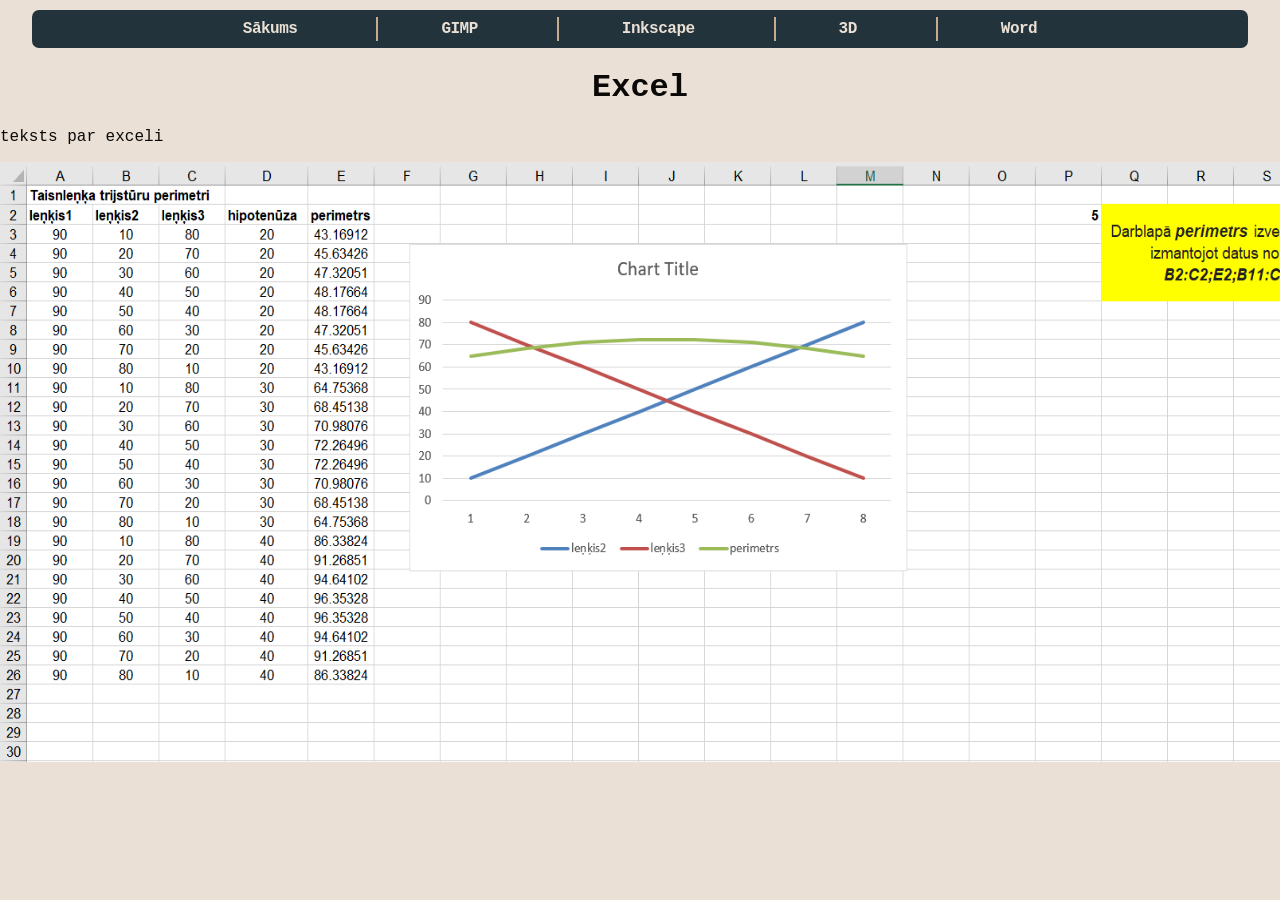
==== excel.html @ 3c7b871f "" ====
<!DOCTYPE html>

<html>
    <head>
        <title>kpurviskis</title>
        <link rel="stylesheet" href="css/styles.css">
        <meta charset="UTF-8">
        <meta name="viewport" content="width=device-width, initial-scale=1.0">
    </head>
    <body>
        <header>
            <nav>
                <ul>
                    <!--Navigācijas izvēlne-->
                    <li><a href="index.html">Sākums</a></li>
                    <li><a href="GIMP.html">GIMP</a></li>
                    <li><a href="inkscape.html">Inkscape</a></li>
                    <li><a href="3d.html">3D</a></li>
                    <li><a href="word.html">Word</a></li>
                </ul>
            </nav>
        </header>
    <body>
        <h1>Excel</h1>
        
        <p>teksts par exceli</p>
        <img src="images/excel_darbs.png" style="height:600px;width:1500px"><!-- comment -->
    </body>
</html>
---- css/styles.css ----
/* ----------------------------------- */
/* General Styles (Body, HTML) */
/* ----------------------------------- */
body {
  font-family: 'Roboto Mono', monospace;
  background-color: #EAE0D5;
  color: #0A0908;
  margin: 0;
  padding: 0;
}

html {
  scroll-behavior: smooth;
}

/* ----------------------------------- */
/* Header and Navigation */
/* ----------------------------------- */
header {
  background-color: #22333B;
  padding: 5px 0;
  width: 95%;
  margin: 10px auto;
  border-radius: 7px;
}

nav {
  padding: 5px;
}

nav ul {
  list-style-type: none;
  padding: 0;
  margin: 0;
  display: flex;
  justify-content: center;
  letter-spacing: 1px;
  gap: 9rem;
  align-items: center;
}

nav li {
  margin: 0;
  position: relative;
  display: flex;
  align-items: center;
  justify-content: center;
}

nav li + li::before {
  content: "";
  position: absolute;
  left: -4rem;
  top: 50%;
  transform: translate(-50%, -50%);
  height: 1.5em;
  width: 2px;
  background-color: #C6AC8F;
}

nav a {
  color: #EAE0D5;
  text-decoration: none;
  letter-spacing: -0.5px;
  font-weight: bold;
  transition: transform 0.2s ease;
  display: inline-block;
}

nav a:hover {
  transform: scale(1.3);
}

/* ----------------------------------- */
/* Containers and Layouts */
/* ----------------------------------- */
.container {
  padding: 2rem;
  max-width: 1200px;
  margin: 0 auto;
}

.grid {
  display: grid;
  grid-template-columns: repeat(2, 1fr);
  gap: 2rem;
  padding: 2rem;
  max-width: 1200px;
  margin: 0 auto;
}

/* ----------------------------------- */
/* Grid Items (Gallery Cards) */
/* ----------------------------------- */
.grid-item {
  position: relative;
  overflow: hidden;
  background-color: #5E503F;
  padding: 0;
  height: 400px;
  transition: all 0.3s ease;
  border-radius: 10px;
}

.grid-item img {
  width: 100%;
  height: 100%;
  display: block;
  object-fit: cover;
  transition: all 0.3s ease;
}

.image-text {
  position: absolute;
  bottom: 0;
  left: 0;
  right: 0;
  background-color: rgba(34, 51, 59, 0.8);
  color: #EAE0D5;
  padding: 1rem;
  text-align: center;
  transform: translateY(100%);
  transition: transform 0.3s ease;
  font-weight: bold;
}

.grid-item:hover {
  transform: scale(1.05);
  z-index: 1;
}

.grid-item:hover img {
  opacity: 1;
}

.grid-item:hover .image-text {
  transform: translateY(0);
}

.grid:has(.grid-item:hover) .grid-item:not(:hover) img {
  filter: blur(3px) brightness(0.7);
  opacity: 0.7;
}

/* ----------------------------------- */
/* Flip Card (Back/Front) */
/* ----------------------------------- */
.flip-card {
  width: 100%;
  height: 100%;
  perspective: 1000px;
}

.flip-card-inner {
  position: relative;
  width: 100%;
  height: 100%;
  transition: transform 0.6s;
  transform-style: preserve-3d;
}


.grid-item.flipped .flip-card-inner {
  transform: rotateY(180deg);
}

.flip-card-front, .flip-card-back {
  position: absolute;
  width: 100%;
  height: 100%;
  backface-visibility: hidden;
  border-radius: 10px;
  overflow: hidden;
}

.flip-card-front img {
  width: 100%;
  height: 100%;
  object-fit: cover;
}

.flip-card-front {
  background-color: #5E503F;
}

.flip-card-back {
  background-color: #22333B;
  color: #EAE0D5;
  transform: rotateY(180deg);
  display: flex;
  align-items: center;
  justify-content: center;
  padding: 1rem;
  text-align: center;
  font-weight: bold;
  font-size: 0.9rem;
  
}

.flip-icon {
  position: absolute;
  top: 10px;
  right: 10px;
  font-size: 1.5rem;
  color: white;
  background-color: rgba(0,0,0,0.3);
  padding: 5px 8px;
  border-radius: 50%;
  pointer-events: none;
}

/* ----------------------------------- */
/* Timeline Section */
/* ----------------------------------- */
.timeline {
  position: relative;
  max-width: 1200px;
  margin: 8rem auto 4rem;
  padding: 2rem 0;
}

.timeline-line {
  position: absolute;
  left: 50%;
  top: 0;
  bottom: 0;
  width: 4px;
  background: linear-gradient(to bottom, #5E503F, #C6AC8F);
  transform: translateX(-50%);
  box-shadow: 0 0 10px rgba(94, 80, 63, 0.3);
}

.timeline-item {
  position: relative;
  margin-bottom: 12rem;
  display: flex;
  justify-content: center;
  align-items: center;
  opacity: 0;
  transform: translateY(50px);
  transition: all 0.8s ease;
}

.timeline-item.visible {
  opacity: 1;
  transform: translateY(0);
}

.month {
  position: absolute;
  left: 50%;
  transform: translateX(-50%);
  background-color: #22333B;
  color: #EAE0D5;
  padding: 0.8rem 0.9rem;
  border-radius: 25px;
  font-weight: bold;
  font-size: 1rem;
  z-index: 1;
  cursor: pointer;
  transition: all 0.3s ease;
  box-shadow: 0 4px 6px rgba(0, 0, 0, 0.1);
}

.timeline-item:hover .year {
  background-color: #5E503F;
  transform: translateX(-50%) scale(1.05);
  box-shadow: 0 6px 8px rgba(0, 0, 0, 0.2);
}

.event {
  position: relative; /* instead of absolute */
  width: 350px;
  padding: 1.5rem;
  background-color: rgba(34, 51, 59, 0.95);
  color: #EAE0D5;
  border-radius: 15px;
  box-shadow: 0 4px 15px rgba(0, 0, 0, 0.2);
  backdrop-filter: blur(5px);
  opacity: 1;
  visibility: visible;
  transition: all 0.3s ease;
  transform: translateX(0);
}


.timeline-item {
  display: flex;
  justify-content: space-between; /* instead of center */
  align-items: flex-start;
  margin-bottom: 2rem;
}

.timeline-item:nth-child(odd) .event {
  margin-left: 70px; /* move slightly right */
}

.timeline-item:nth-child(even) .event {
  margin-right: 70px; /* move slightly left */
}


.timeline-item:nth-child(even) {
  flex-direction: row-reverse;
}


.timeline-item:hover .event {
  transform: scale(1.03);
  box-shadow: 0 8px 20px rgba(0, 0, 0, 0.3);
}

.event h3 {
  margin-top: 0;
  color: #C6AC8F;
  font-size: 1.4rem;
  margin-bottom: 1rem;
  border-bottom: 2px solid #C6AC8F;
  padding-bottom: 0.5rem;
}

.event p {
  margin-bottom: 0;
  line-height: 1.6;
  font-size: 1.1rem;
}

.about-isuma {
  margin: 4rem 0;
}

.isuma-box{
  display:flex;
  justify-content:space-between;
  align-items:center;
  background-color:#5E503F;
  color:#EAE0D5;
  padding:2rem;
  border-radius:15px;
  gap:2rem;
  flex-wrap:wrap;
}

.teksts-isuma {
  flex: 2;
  font-size: 1.2rem;
}

.author-img img {
  width: 150px;
  height: 150px;
  border-radius: 10px;
  object-fit: cover;
  border: 3px solid #C6AC8F;
}

/* ----------------------------------- */
/* Reviews Section */
/* ----------------------------------- */
.reviews h2 {
  text-align: center;
  font-size: 2rem;
  margin-top: 3rem;
  color: #22333B;
}

.reviewers-grid {
  display: flex;
  flex-wrap: wrap;
  justify-content: center;
  gap: 2rem;
  margin-top: 2rem;
}

.reviewer {
  background-color: #22333B;
  color: #EAE0D5;
  border-radius: 15px;
  padding: 2rem;
  max-width: 500px;
  flex: 1 1 400px;
  display: flex;
  flex-direction: column;
  align-items: center;
  box-shadow: 0 4px 12px rgba(0, 0, 0, 0.2);
  transition: transform 0.3s ease;
}

.reviewer:hover {
  transform: scale(1.03);
}

.reviewer img {
  width: 120px;
  height: 120px;
  object-fit: cover;
  border-radius: 50%;
  border: 3px solid #C6AC8F;
  margin-bottom: 1rem;
}

.reviewer-text h3 {
  margin: 0.5rem 0 0;
  font-size: 1.2rem;
  color: #C6AC8F;
}

.reviewer-text em {
  font-style: italic;
  font-size: 1rem;
  color: #EAE0D5;
}

.reviewer-text p {
  margin: 0.5rem 0;
  line-height: 1.5;
  font-size: 1.05rem;
  text-align: left;
}

/* ----------------------------------- */
/* Hero Section with Cards */
/* ----------------------------------- */
.hero-section {
  display: flex;
  align-items: center;
  justify-content: center;
  gap: 2rem;
  max-width: 1400px;
  margin: 5rem auto;
  padding: 2rem;
  height: 600px;
  position: relative;
}

.hero-cards-wrapper {
  width: 100%;
  max-width: 1000px;
  height: 100%;
  overflow: hidden;
  display: flex;
  align-items: center;
  justify-content: center;
}

.hero-card {
  background-color: #5E503F;
  color: #EAE0D5;
  border-radius: 20px;
  padding: 2rem;
  display: none;
  flex-direction: column;
  align-items: center;
  width: 100%;
  min-height: 400px;
  text-align: center;
  animation: fade 0.5s ease-in-out;
}

.hero-card.active {
  display: flex;
}

.hero-name {
  font-size: 2.5rem;
  color: #C6AC8F;
  margin: 0 0 1.5rem;
}

.hero-bottom {
  display: flex;
  align-items: flex-start;
  gap: 2rem;
  width: 100%;
}
nav a.active {
  color: #C6AC8F; /* or a different color you want for the active page */
  transform: scale(1.2);
  text-decoration: underline;
}

.hero-bottom img {
  width: 180px;
  height: 220px;
  object-fit: cover;
  border-radius: 10px;
  border: 4px solid #C6AC8F;
}
.hero-description p {
  font-size: 1.3rem;
  line-height: 1.6;
}

.hero-description blockquote {
  font-size: 1.3rem;
}

.hero-description {
  flex: 1;
  text-align: left;
  overflow-y: auto;
  max-height: 450px;
  padding-right: 1rem;
}

.hero-description h3 {
  margin-top: 1rem;
  color: #C6AC8F;
  font-size: 1.6rem;
}

.hero-description ul {
  padding-left: 1.2rem;
  margin-top: 0.5rem;
}

.hero-description li {
  margin-bottom: 0.7rem;
  font-size: 1.3rem;
}

.hero-description blockquote {
  background: #EAE0D5;
  color: #22333B;
  padding: 0.8rem 1.2rem;
  border-left: 5px solid #C6AC8F;
  margin: 1rem 0;
  font-style: italic;
}

/* Arrows for Hero Cards */
.arrow {
  background: none;
  border: none;
  color: #22333B;
  font-size: 3.5rem;
  cursor: pointer;
  transition: color 0.3s ease;
}

.arrow:hover {
  color: #C6AC8F;
}

.left-arrow {
  margin-right: 1rem;
}

.right-arrow {
  margin-left: 1rem;
}

/* Dots for Hero Cards */
.dots-container {
  position: absolute;
  bottom: 20px;
  display: flex;
  gap: 10px;
  justify-content: center;
  width: 100%;
}

.dot {
  width: 12px;
  height: 12px;
  background-color: gray;
  border-radius: 50%;
  opacity: 0.5;
  transition: all 0.3s ease;
  cursor: pointer;
}

.dot.active {
  background-color: #C6AC8F;
  opacity: 1;
}

/* ----------------------------------- */
/* Animations */
/* ----------------------------------- */
@keyframes fade {
  from { opacity: 0; }
  to { opacity: 1; }
}

.fade-in {
  animation: fadeIn 0.5s forwards;
}

.fade-out {
  animation: fadeOut 0.5s forwards;
}

@keyframes fadeIn {
  from { opacity: 0; transform: translateX(30px); }
  to { opacity: 1; transform: translateX(0); }
}

@keyframes fadeOut {
  from { opacity: 1; transform: translateX(0); }
  to { opacity: 0; transform: translateX(-30px); }
}

/* Small Helper */
.page-number {
  font-size: 0.9em;
  font-style: italic;
  color: #C6AC8F;
}

.read-more-btn {
  margin-top: 1rem;
  background-color: #5E503F;
  color: #EAE0D5;
  border: none;
  padding: 0.6rem 1.2rem;
  border-radius: 20px;
  font-weight: bold;
  cursor: pointer;
  transition: background-color 0.3s, transform 0.3s;
  font-size: 1rem;
}

.read-more-btn:hover {
  background-color: #C6AC8F;
  color: #22333B;
  transform: scale(1.05);
}
  
a {
  color: #C6AC8F;
  text-decoration: underline;
}

a:hover {
  color: #a0896c;
  text-decoration: none;
}
h1 {
  text-align: center;
}

blockquote {
  background: #EAE0D5;
  color: #22333B;
  padding: 0.8rem 1.2rem;
  border-left: 5px solid #C6AC8F;
  margin: 1rem 0;
  font-style: italic;
  font-size: 1.1rem;
}

.back-text {
  text-align: center;
}

.back-text strong {
  display: block;
  font-weight: bold;
  margin-bottom: 10px;
}


.flip-card-back {
  display: flex;
  flex-direction: column;
  align-items: center;
  justify-content: flex-start;
  padding: 20px;
  text-align: center;
}
.first-sentence {
  font-weight: bold;
  font-size: 1rem;
  margin-bottom: 10px;
}
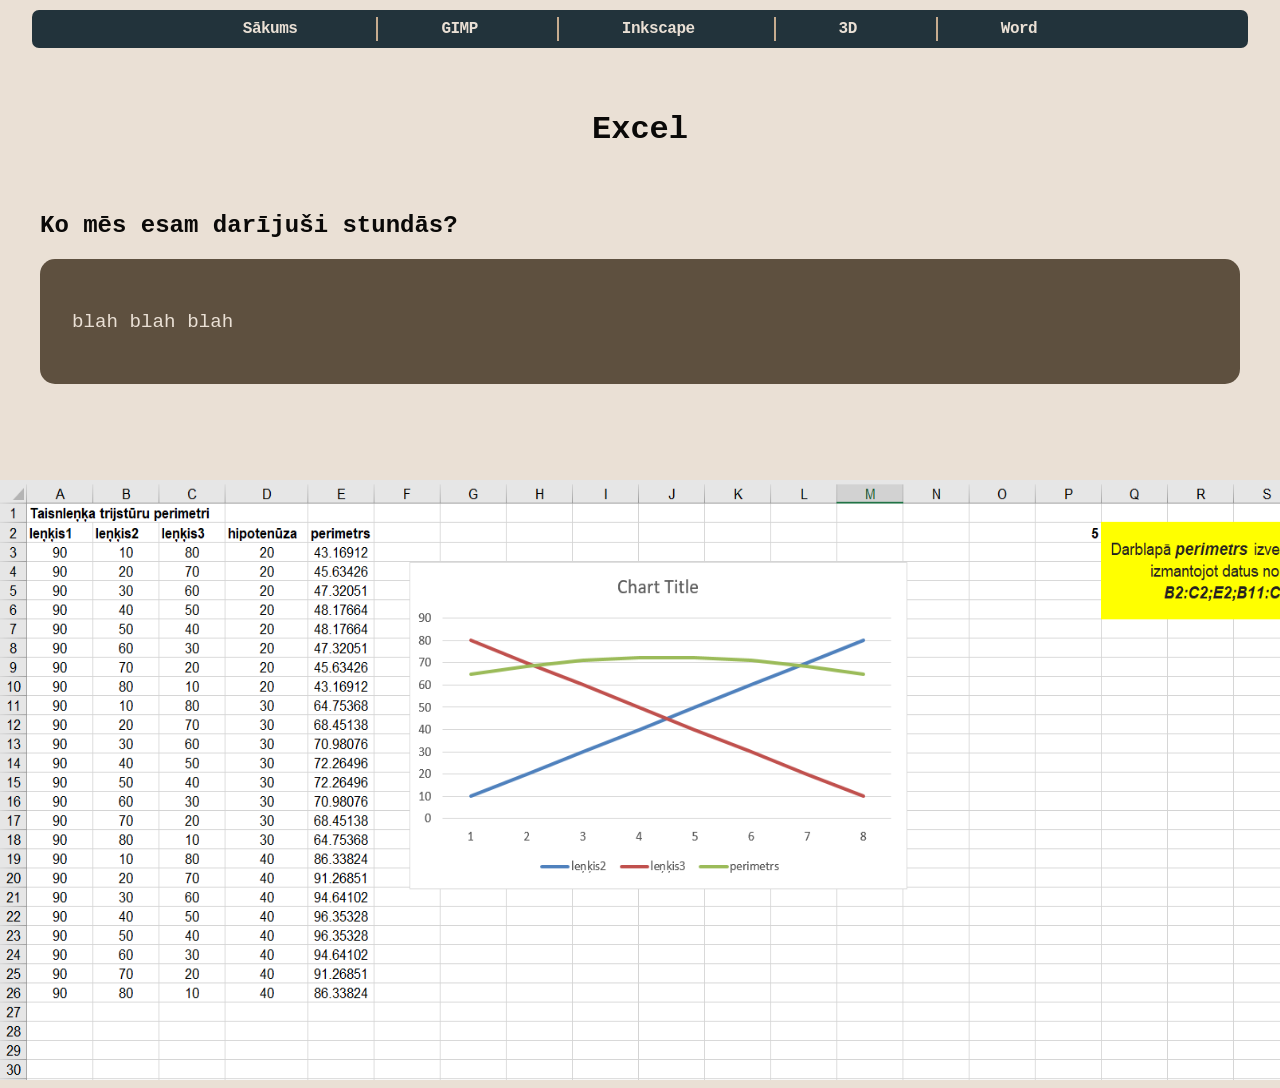
==== commit 82125fb9: "" ====
--- a/excel.html
+++ b/excel.html
@@ -20,10 +20,20 @@
                 </ul>
             </nav>
         </header>
-    <body>
+        <main>
+            <div class="container">
         <h1>Excel</h1>
+        <section class="about-isuma">
+                    <h2>Ko mēs esam darījuši stundās?</h2>
+                    <div class="isuma-box">
+                        <div class="teksts-isuma">
+                            <p>blah blah blah</p>
+                        </div>
+                    </div>
+        </section>
+            </div>
+        </main>
         
-        <p>teksts par exceli</p>
         <img src="images/excel_darbs.png" style="height:600px;width:1500px"><!-- comment -->
     </body>
 </html>
